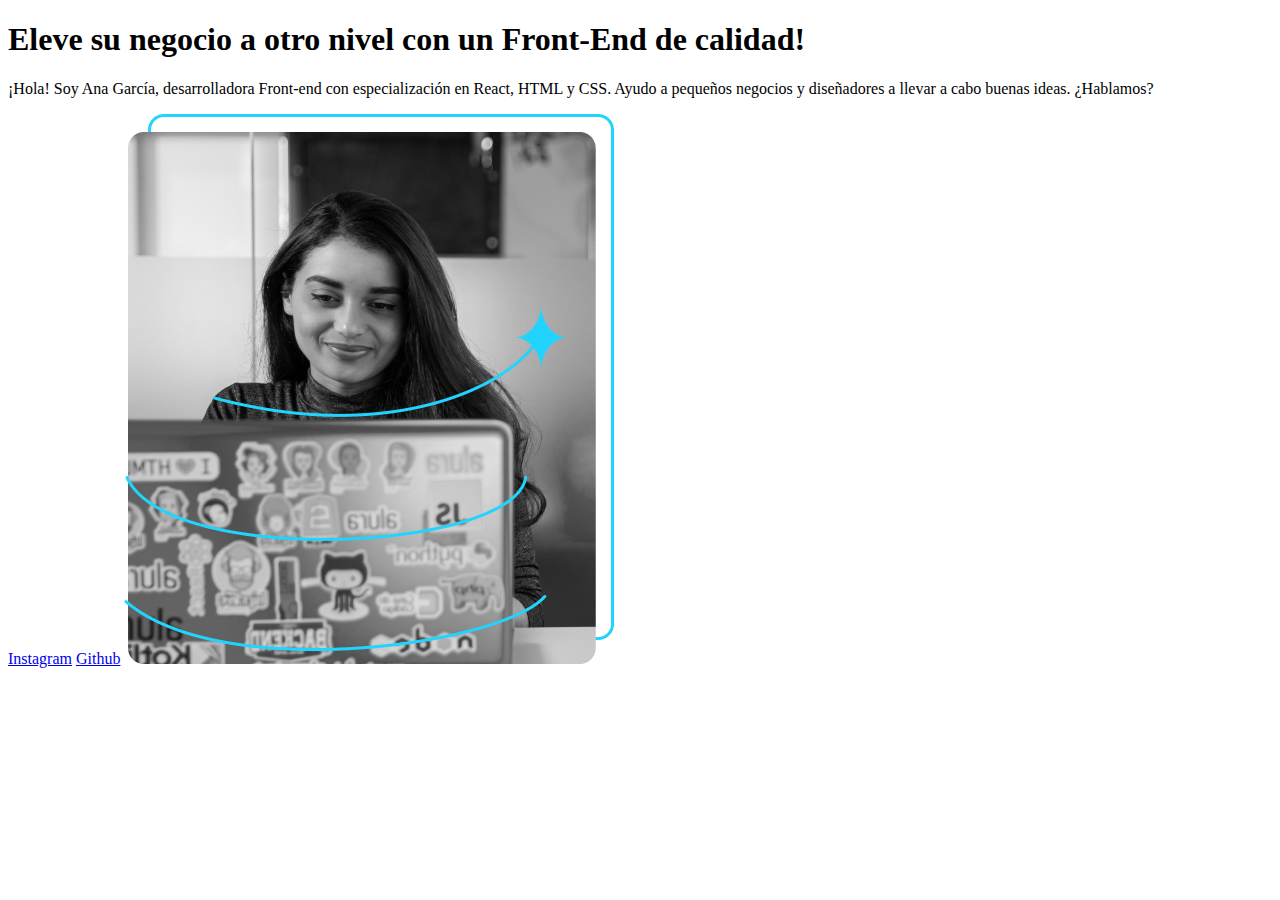
==== index.html @ b575ba04 "first commit" ====
<!DOCTYPE html>
<html lang="es-mx">
<head>
    <meta charset="UTF-8">
    <meta name="viewport" content="width=device-width, initial-scale=1.0">
    <title>Document</title>
    <link rel="stylesheet" href "style.css">
</head>
<body>
    <header></header>
    <main>
        <h1>Eleve su negocio a otro nivel <strong>con un Front-End de calidad!</strong>
        </h1>
        <p>¡Hola! Soy Ana García, desarrolladora Front-end con especialización en React, HTML y CSS.
         Ayudo a pequeños negocios y diseñadores a llevar a cabo buenas ideas. ¿Hablamos?
        </p>
        <a href= "https://www.instagram.com/" >Instagram</a>
        <a href= "https://www.github.com/">Github</a>
        <img src = "Imagem.png" alt = "Imagen de Ana Garcia trabajando">
    </main>
    <footer></footer>
    
</body>
</html>
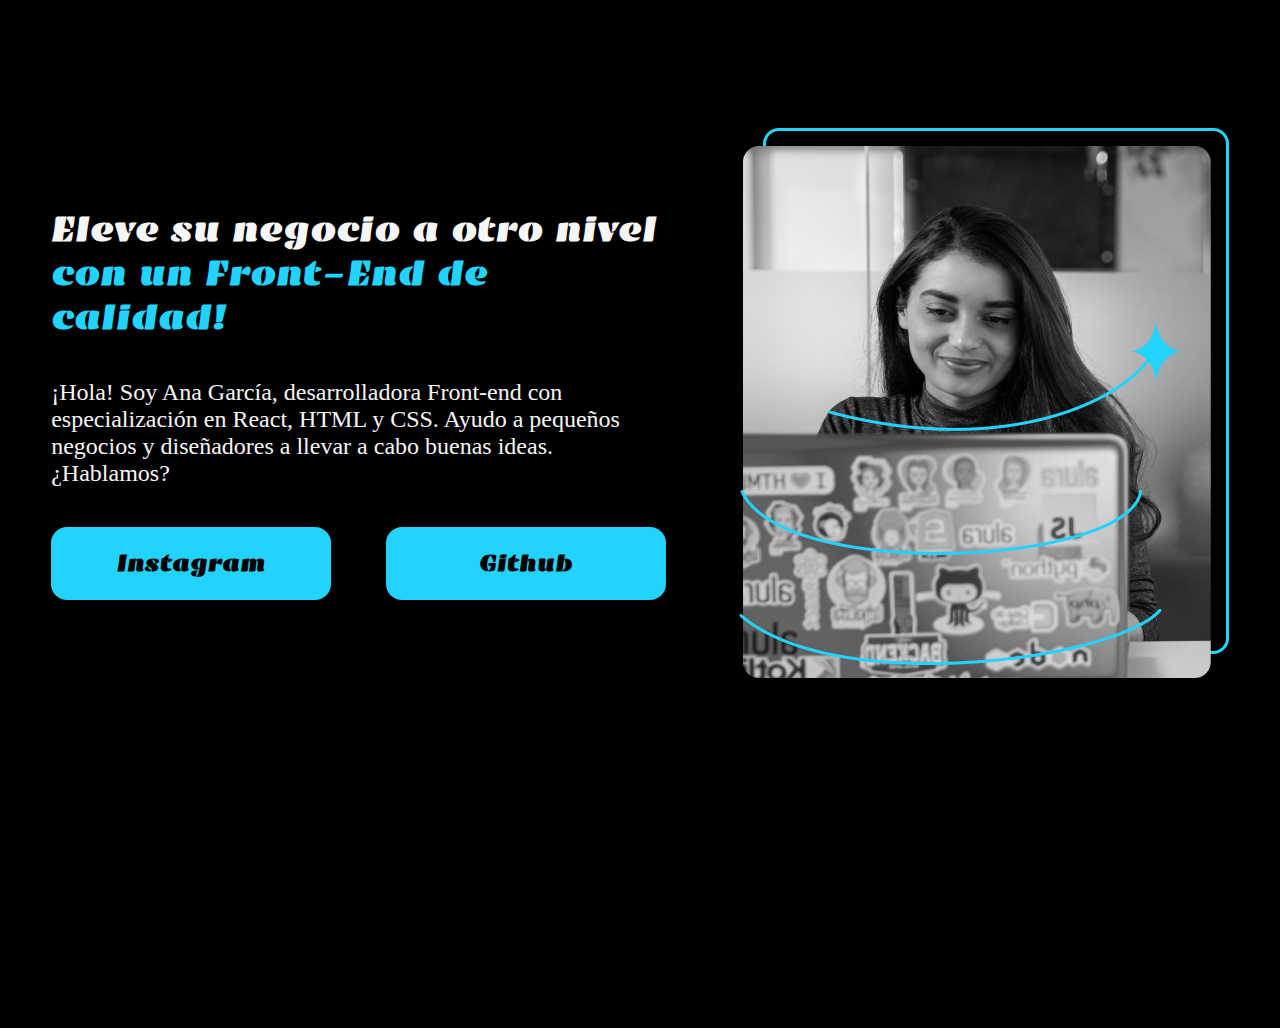
==== commit 50d684cb: "Actualiza style.css" ====
--- a/index.html
+++ b/index.html
@@ -3,19 +3,27 @@
 <head>
     <meta charset="UTF-8">
     <meta name="viewport" content="width=device-width, initial-scale=1.0">
-    <title>Document</title>
-    <link rel="stylesheet" href "style.css">
+    <title>Portafolio</title>
+    <link rel="stylesheet" href ="style.css">
 </head>
 <body>
     <header></header>
-    <main>
-        <h1>Eleve su negocio a otro nivel <strong>con un Front-End de calidad!</strong>
-        </h1>
-        <p>¡Hola! Soy Ana García, desarrolladora Front-end con especialización en React, HTML y CSS.
-         Ayudo a pequeños negocios y diseñadores a llevar a cabo buenas ideas. ¿Hablamos?
+    <main class="presentacion">
+        <section class="presentacion__contenido">
+            <h1 class="presentacion__contenido__titulo">
+            Eleve su negocio a otro nivel 
+            <strong class="Titulo-destaque">con un Front-End de calidad!
+            </strong></h1>
+            <p class="presentacion__contenido__texto">¡Hola! Soy Ana García, desarrolladora Front-end con 
+                especialización en React, HTML y CSS. Ayudo a pequeños 
+                negocios y diseñadores a llevar a cabo buenas ideas. 
+                ¿Hablamos?
         </p>
-        <a href= "https://www.instagram.com/" >Instagram</a>
-        <a href= "https://www.github.com/">Github</a>
+        <div class="presentacion__enlaces">
+        <a class="presentacion__enlaces__link"  href="https://www.instagram.com/" >Instagram</a>
+        <a class="presentacion__enlaces__link"  href="https://www.github.com/">Github</a>
+        </div>
+        </section>
         <img src = "Imagem.png" alt = "Imagen de Ana Garcia trabajando">
     </main>
     <footer></footer>
--- a/style.css
+++ b/style.css
@@ -0,0 +1,55 @@
+@import url('https://fonts.googleapis.com/css2?family=Emblema+One&display=swap');
+
+* {
+    padding: 0;
+    margin: 0;
+}
+
+body{
+    background-color:#000000;
+    color:#F6F6F6;
+    height: 100vh;
+    box-sizing: border-box;
+}
+
+.Titulo-destaque{
+    color:#22D4FD;
+}
+.presentacion{
+    display: flex;
+    align-items: center;
+    margin: 10% 4%;
+    justify-content: space-between;
+}
+
+.presentacion__contenido{
+    width: 615px;
+    display: flex;
+    flex-direction: column;
+    gap: 40px;
+}
+
+.presentacion__contenido__titulo{
+    font-size: 36px;
+    font-family: "Emblema One", system-ui;
+}
+.presentacion__contenido__texto{
+    font-size: 24px;
+
+}
+.presentacion__enlaces{
+    display: flex;
+    justify-content: space-between;
+}
+.presentacion__enlaces__link{
+    width: 280px;
+    background-color: #22D4FD;
+    text-align: center;
+    padding: 21.5px 0;
+    border-radius: 16px;
+    font-family: "Emblema One", system-ui;
+    font-size: 24px;
+    font-weight: 600;
+    text-decoration: none;
+    color: #000000
+}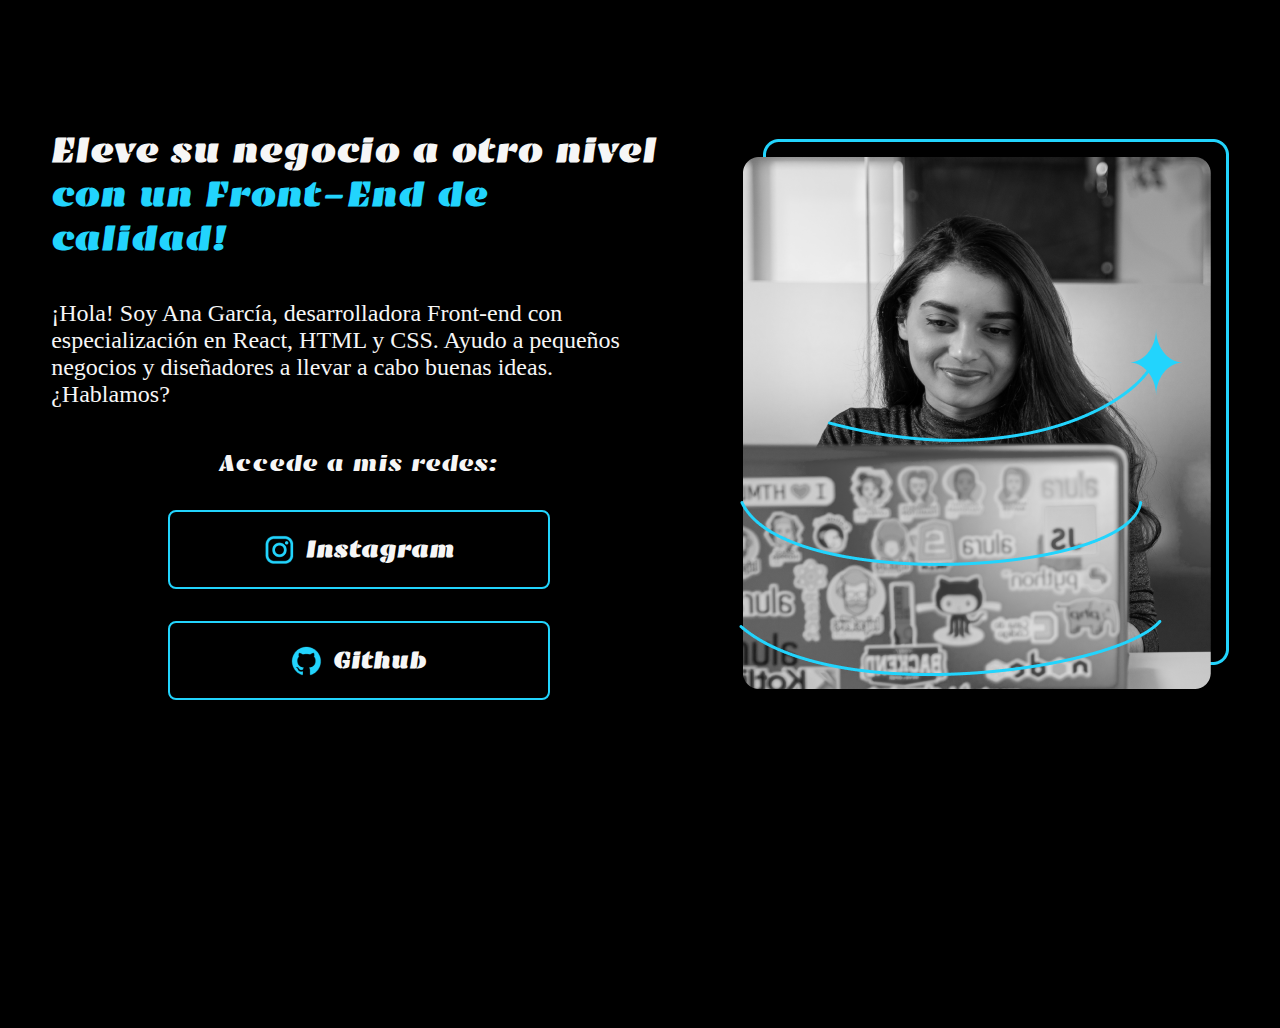
==== commit 5fb6545e: "Actualizado" ====
--- a/index.html
+++ b/index.html
@@ -20,8 +20,10 @@
                 ¿Hablamos?
         </p>
         <div class="presentacion__enlaces">
-        <a class="presentacion__enlaces__link"  href="https://www.instagram.com/" >Instagram</a>
-        <a class="presentacion__enlaces__link"  href="https://www.github.com/">Github</a>
+        <h2 class="presentacion__enlaces__subtitulo"> Accede a mis redes: </h2>
+        <a class="presentacion__enlaces__link"  href="https://www.instagram.com/" ><img src="./assets/instagram.png">
+            Instagram</a>
+        <a class="presentacion__enlaces__link"  href="https://www.github.com/"><img src="./assets/github.png">Github</a>
         </div>
         </section>
         <img src = "Imagem.png" alt = "Imagen de Ana Garcia trabajando">
--- a/style.css
+++ b/style.css
@@ -40,16 +40,31 @@
 .presentacion__enlaces{
     display: flex;
     justify-content: space-between;
+    flex-direction: column;
+    align-items: center;
+    gap: 32px;
+}
+.presentacion__enlaces__subtitulo{
+    font-family:"Emblema One", system-ui;
+    font-size: 24px;
+    font-weight: 400;
 }
 .presentacion__enlaces__link{
-    width: 280px;
-    background-color: #22D4FD;
+    width: 378px;
     text-align: center;
     padding: 21.5px 0;
-    border-radius: 16px;
+    border-radius: 8px;
     font-family: "Emblema One", system-ui;
     font-size: 24px;
     font-weight: 600;
     text-decoration: none;
-    color: #000000
+    color: #F6F6F6;
+    border: 2px solid#22D4FD;
+    display: flex;
+    justify-content: center;
+    gap: 10px;
+}
+
+.presentacion__enlaces__link:hover{
+    background-color: #272727;
 }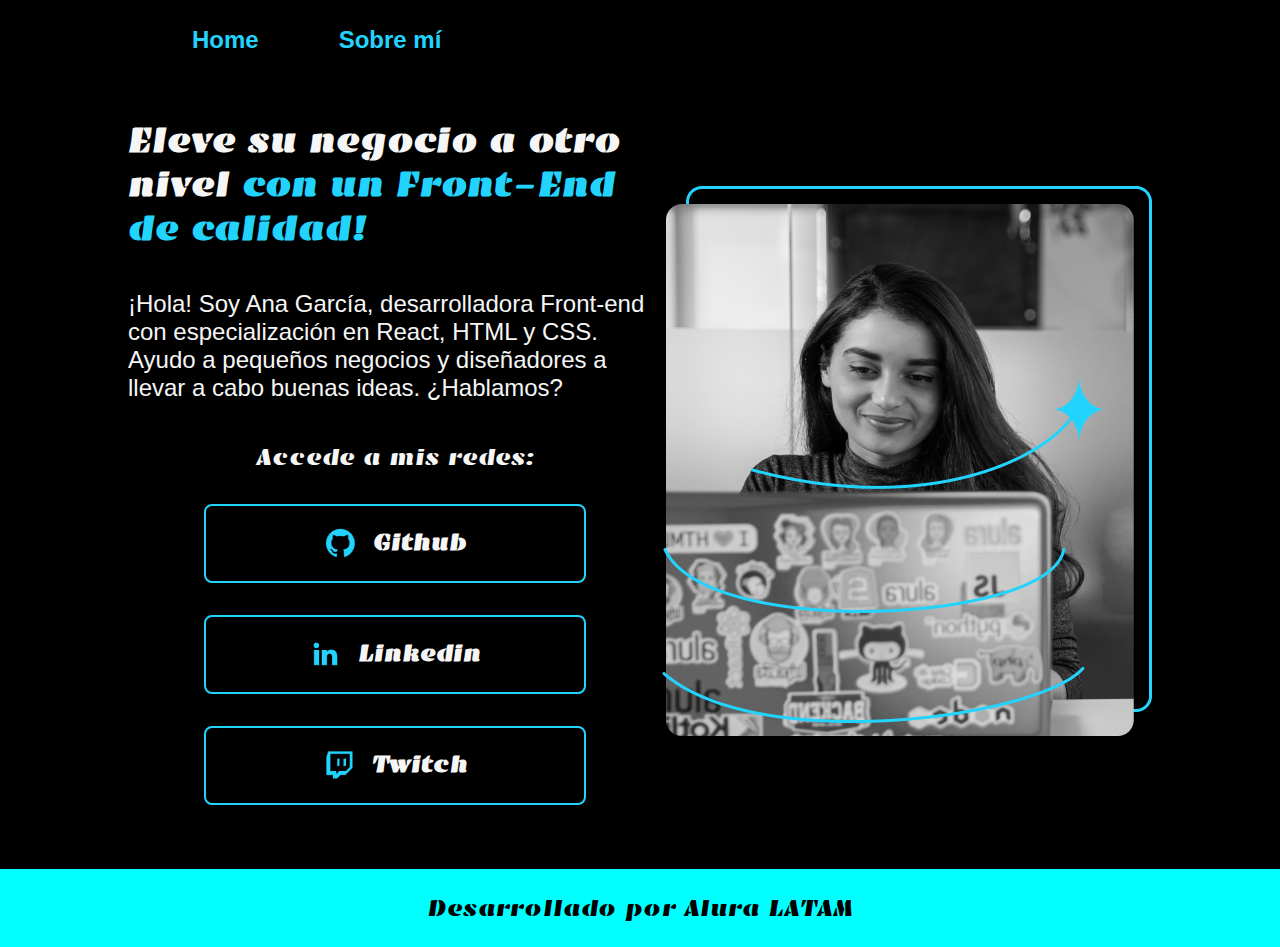
==== commit 4e2c094e: "actualiza el proyecto" ====
--- a/index.html
+++ b/index.html
@@ -2,12 +2,19 @@
 <html lang="es-mx">
 <head>
     <meta charset="UTF-8">
+    <meta http-equiv="X-UA-Compatible" content="IE=edge">
     <meta name="viewport" content="width=device-width, initial-scale=1.0">
     <title>Portafolio</title>
-    <link rel="stylesheet" href ="style.css">
+    <link rel="stylesheet" href ="./styles/style.css">
+
 </head>
 <body>
-    <header></header>
+    <header class="header">
+        <nav class="header__menu">
+            <a class="header__menu__link" href="index.html">Home</a>
+            <a class="header__menu__link" href="about.html">Sobre mí</a>
+        </nav>
+    </header>
     <main class="presentacion">
         <section class="presentacion__contenido">
             <h1 class="presentacion__contenido__titulo">
@@ -18,17 +25,29 @@
                 especialización en React, HTML y CSS. Ayudo a pequeños 
                 negocios y diseñadores a llevar a cabo buenas ideas. 
                 ¿Hablamos?
-        </p>
-        <div class="presentacion__enlaces">
-        <h2 class="presentacion__enlaces__subtitulo"> Accede a mis redes: </h2>
-        <a class="presentacion__enlaces__link"  href="https://www.instagram.com/" ><img src="./assets/instagram.png">
-            Instagram</a>
-        <a class="presentacion__enlaces__link"  href="https://www.github.com/"><img src="./assets/github.png">Github</a>
-        </div>
+        
+            </p>
+            <div class="presentacion__enlaces">
+                <h2 class="presentacion__enlaces__subtitulo">Accede a mis redes: </h2>
+                <a class="presentacion__enlaces__link" href="https://github.com/">
+                    <img src="./assets/github.png">
+                    Github
+                </a>
+                <a class="presentacion__enlaces__link" href="https://linkedin.com/in/">
+                    <img src="./assets/linkedin.png">
+                    Linkedin
+                </a>
+                <a class="presentacion__enlaces__link" href="https://twitch.tv/">
+                    <img src="./assets/twitch.png">
+                    Twitch
+                </a>
+
+            </div>
         </section>
-        <img src = "Imagem.png" alt = "Imagen de Ana Garcia trabajando">
+            <img src = "Imagem.png" alt = "Imagen de Ana Garcia desarrollando un proyecto">
     </main>
-    <footer></footer>
-    
+    <footer class="footer">
+        <p> Desarrollado por Alura LATAM </p>
+    </footer>
 </body>
 </html>--- a/styles/style.css
+++ b/styles/style.css
@@ -0,0 +1,104 @@
+@import url('https://fonts.googleapis.com/css2?family=Emblema+One&display=swap');
+
+
+* {
+    padding: 0;
+    margin: 0;
+}
+
+  body{
+    /*height: 100vh;*/
+    box-sizing: border-box;
+    background-color:#000000;
+    color:#F6F6F6;
+}
+  .header{
+    padding: 2% 0% 0% 15%;
+  }
+
+  .header__menu{
+     display: flex;
+     gap: 80px; 
+  }
+
+  .header__menu__link{
+    font-family: 'Montserrat', sans-serif;
+    font-size: 24px;
+    font-weight: 600;
+    color:#22D4FD;
+    text-decoration: none;
+  }
+
+  .presentacion{
+    padding: 5% 10%;
+    display: flex;
+    align-items: center;
+    justify-content: space-between;
+}
+
+  .presentacion__contenido{
+    width: 615px;   
+    display: flex;
+    flex-direction: column;
+    gap: 40px;
+}
+
+
+.presentacion__contenido__titulo{
+    font-size: 36px;
+    font-family: "Emblema One", system-ui;
+}
+
+  .Titulo-destaque{
+    color:#22D4FD;
+}
+ 
+  .presentacion__contenido__texto{
+    font-size: 24px;
+    font-family: "Montserrat", sans-serif;
+}
+
+  .presentacion__enlaces{
+    display: flex;
+    justify-content: space-between;
+    flex-direction: column;
+    align-items: center;
+    gap: 32px;
+}
+  .presentacion__enlaces__subtitulo{
+    font-family:"Emblema One", system-ui;
+    font-size: 24px;
+    font-weight: 400;
+}
+
+
+  .presentacion__enlaces__link{
+     /* background-color: #22D4FD; */
+    width: 378px;
+    display: flex;
+    text-align: center;
+    padding: 21.5px 0;
+    border-radius: 8px;
+    font-family: "Emblema One", system-ui;
+    font-size: 24px;
+    font-weight: 600;
+    text-decoration: none;
+    color: #F6F6F6;
+    border: 2px solid#22D4FD;
+    justify-content: center;
+    gap: 16px;
+}
+
+  .presentacion__enlaces__link:hover{
+    background-color: #272727;
+}
+
+  .footer{
+    background-color: aqua;
+    padding: 24px;
+    color: #000000;
+    text-align: center;
+    font-family: "Emblema One", system-ui;  
+    font-size: 24px;
+    font-weight: 400;
+}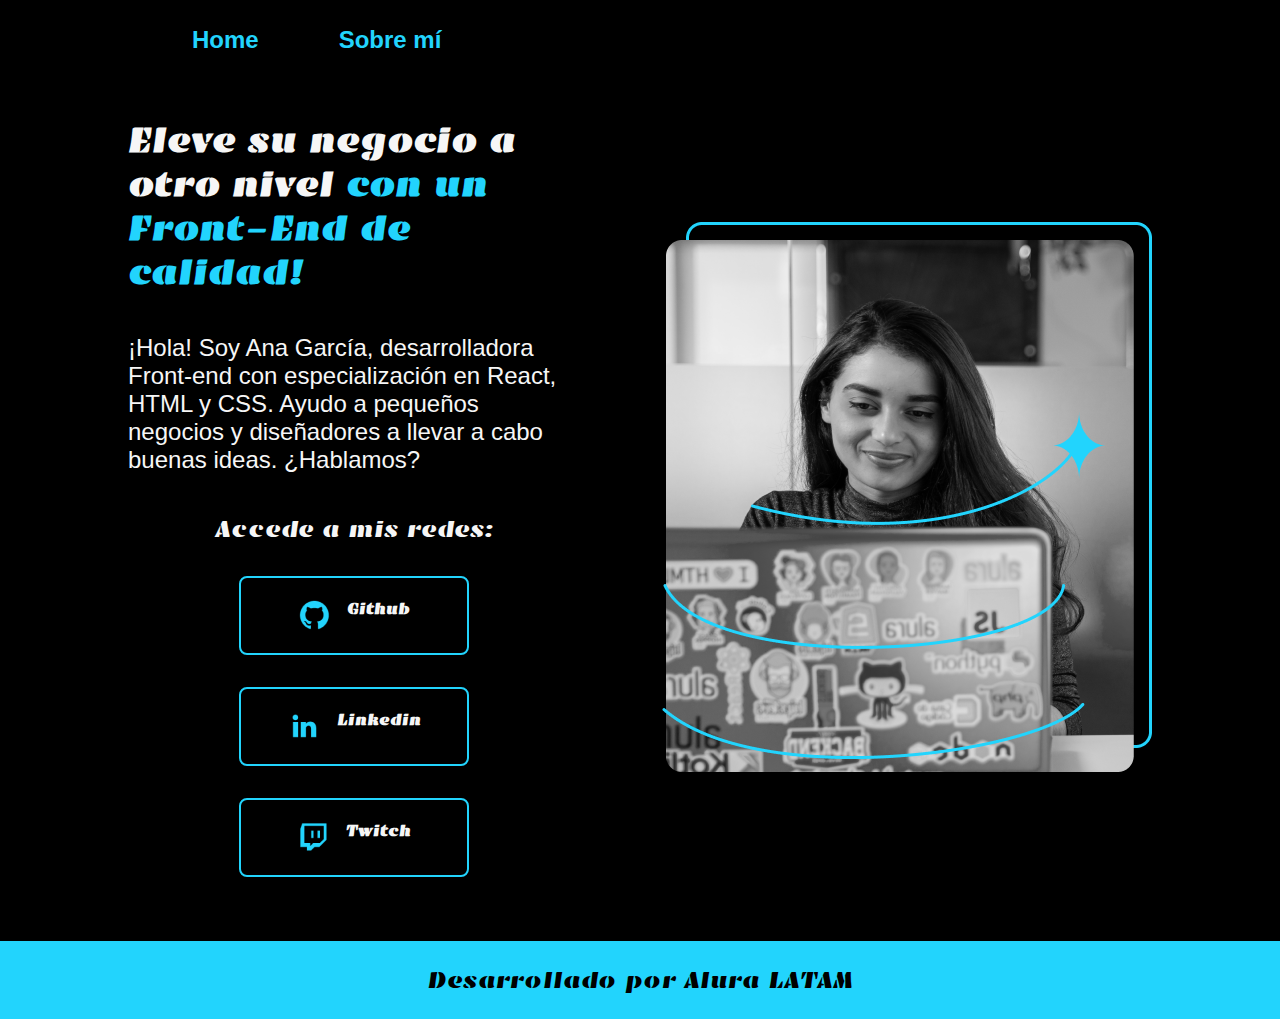
==== commit 79806240: "listoooo" ====
--- a/index.html
+++ b/index.html
@@ -44,7 +44,7 @@
 
             </div>
         </section>
-            <img src = "Imagem.png" alt = "Imagen de Ana Garcia desarrollando un proyecto">
+            <img class="presentacion__imagen" src = "Imagem.png" alt = "Imagen de Ana Garcia desarrollando un proyecto">
     </main>
     <footer class="footer">
         <p> Desarrollado por Alura LATAM </p>
--- a/styles/style.css
+++ b/styles/style.css
@@ -1,5 +1,14 @@
 @import url('https://fonts.googleapis.com/css2?family=Emblema+One&display=swap');
 
+
+:root{
+    --color-primario: #000000;
+    --color-secundario: #F6F6F6;
+    --color-terciario: #22D4FD;
+
+    --fuente-montserrat: 'Montserrat', sans-serif;
+    --fuente-emblema: "Emblema One", system-ui;
+  }
 
 * {
     padding: 0;
@@ -9,8 +18,8 @@
   body{
     /*height: 100vh;*/
     box-sizing: border-box;
-    background-color:#000000;
-    color:#F6F6F6;
+    background-color:var(--color-primario);
+    color:var(--color-secundario);
 }
   .header{
     padding: 2% 0% 0% 15%;
@@ -22,10 +31,10 @@
   }
 
   .header__menu__link{
-    font-family: 'Montserrat', sans-serif;
-    font-size: 24px;
+    font-family: var(--fuente-montserrat);
+    font-size: 1.5rem;
     font-weight: 600;
-    color:#22D4FD;
+    color:var(--color-terciario);
     text-decoration: none;
   }
 
@@ -34,10 +43,11 @@
     display: flex;
     align-items: center;
     justify-content: space-between;
+    gap: 82px
 }
 
   .presentacion__contenido{
-    width: 615px;   
+    width: 50%;   
     display: flex;
     flex-direction: column;
     gap: 40px;
@@ -45,17 +55,17 @@
 
 
 .presentacion__contenido__titulo{
-    font-size: 36px;
-    font-family: "Emblema One", system-ui;
+    font-size: 2.25rem;
+    font-family: var(--fuente-emblema);
 }
 
   .Titulo-destaque{
-    color:#22D4FD;
+    color:var(--color-terciario);
 }
  
   .presentacion__contenido__texto{
-    font-size: 24px;
-    font-family: "Montserrat", sans-serif;
+    font-size: 1.5rem;
+    font-family: var(--fuente-montserrat);
 }
 
   .presentacion__enlaces{
@@ -66,25 +76,25 @@
     gap: 32px;
 }
   .presentacion__enlaces__subtitulo{
-    font-family:"Emblema One", system-ui;
-    font-size: 24px;
+    font-family:var(--fuente-emblema);
+    font-size: 1.5rem;
     font-weight: 400;
 }
 
 
   .presentacion__enlaces__link{
      /* background-color: #22D4FD; */
-    width: 378px;
+    width: 50%;
     display: flex;
     text-align: center;
     padding: 21.5px 0;
     border-radius: 8px;
-    font-family: "Emblema One", system-ui;
-    font-size: 24px;
+    font-family: var(--fuente-emblema);
+    font: size 1.5rem;
     font-weight: 600;
     text-decoration: none;
-    color: #F6F6F6;
-    border: 2px solid#22D4FD;
+    color: var(--color-secundario);
+    border: 2px solid var(--color-terciario);
     justify-content: center;
     gap: 16px;
 }
@@ -93,12 +103,32 @@
     background-color: #272727;
 }
 
+.presentacion__imagen{
+  width: 50%;
+}
+
   .footer{
-    background-color: aqua;
-    padding: 24px;
-    color: #000000;
+    background-color: var(--color-terciario);
+    padding: 1.5rem;
+    color: var(--color-primario);
     text-align: center;
-    font-family: "Emblema One", system-ui;  
-    font-size: 24px;
+    font-family:var(--fuente-emblema);  
+    font-size: 1.5rem;
     font-weight: 400;
+}
+
+@media (max-width: 1200px) {
+  .header{
+    padding: 10%;
+  }  
+  .header__menu{
+    justify-content: center;
+  }
+  .presentacion{
+      flex-direction: column-reverse;
+      padding: 5%;
+    }
+  .presentacion__contenido{
+    width: auto;
+  }
 }